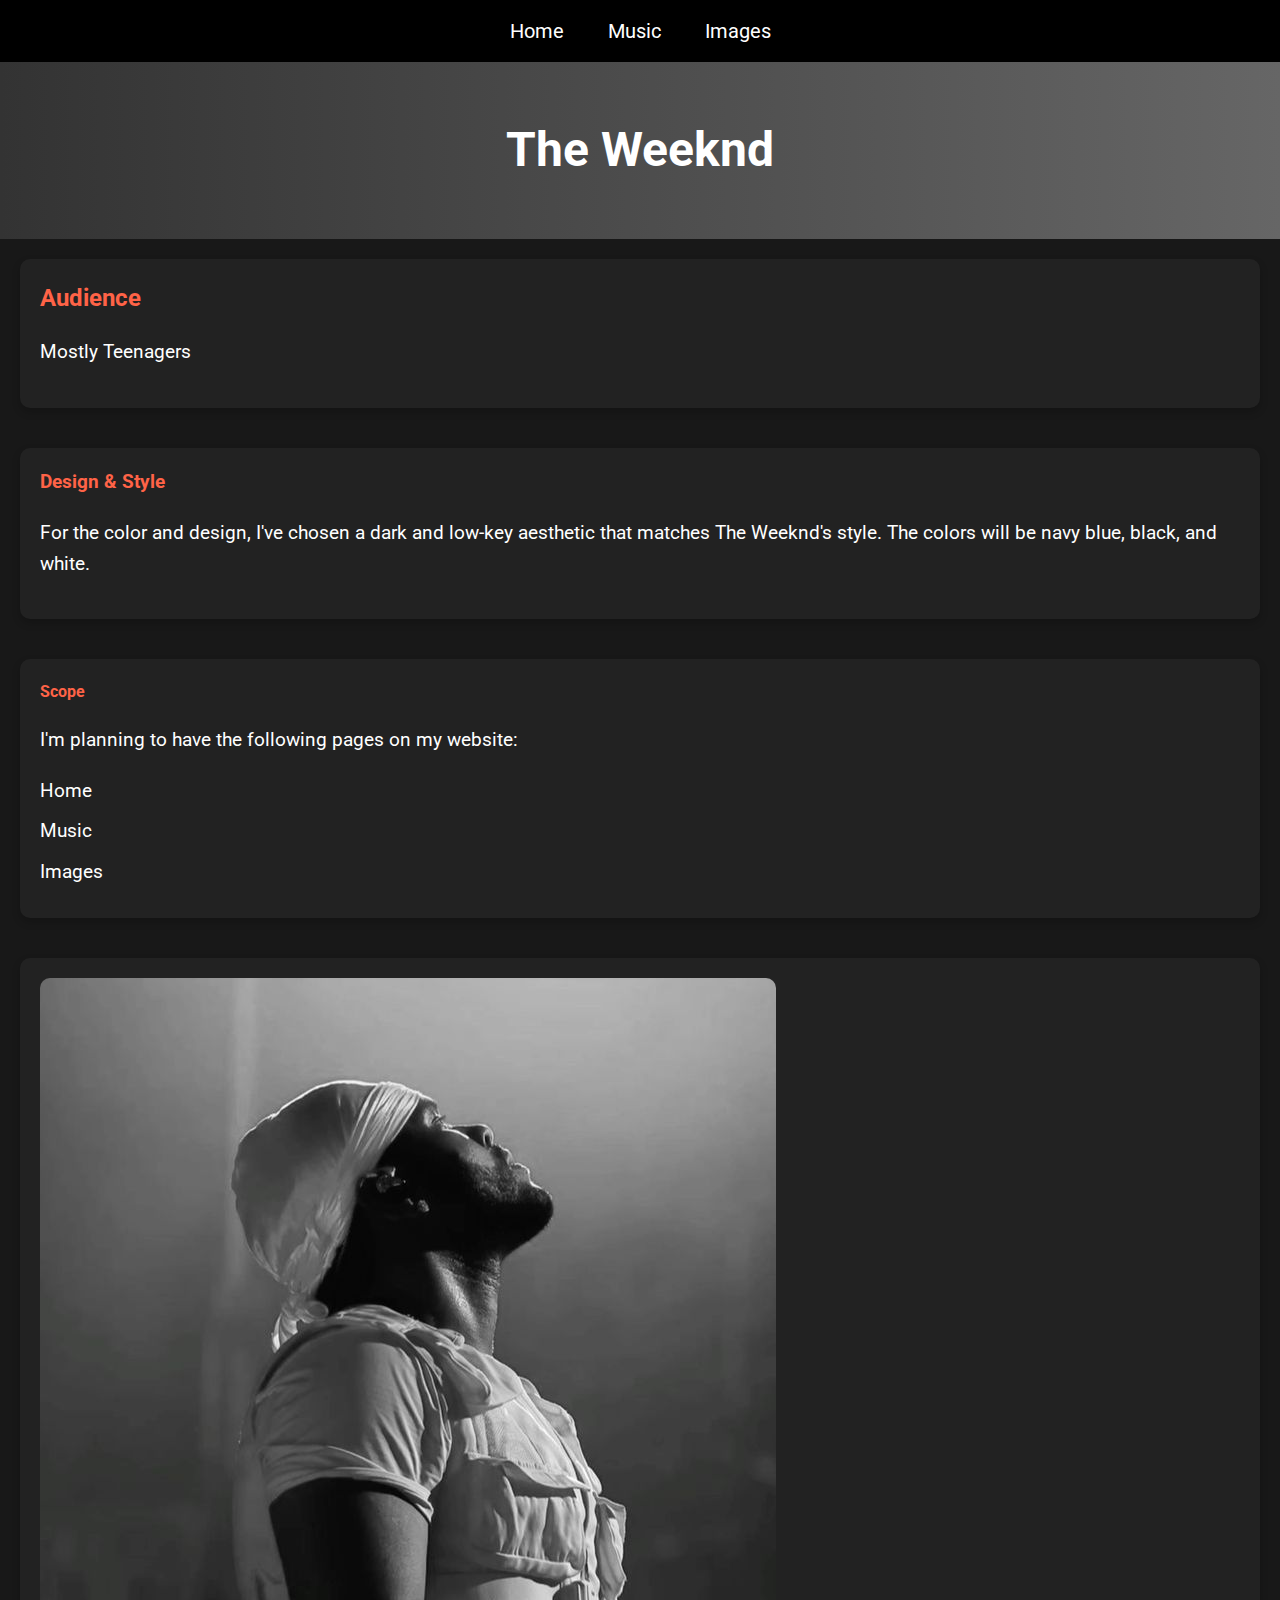
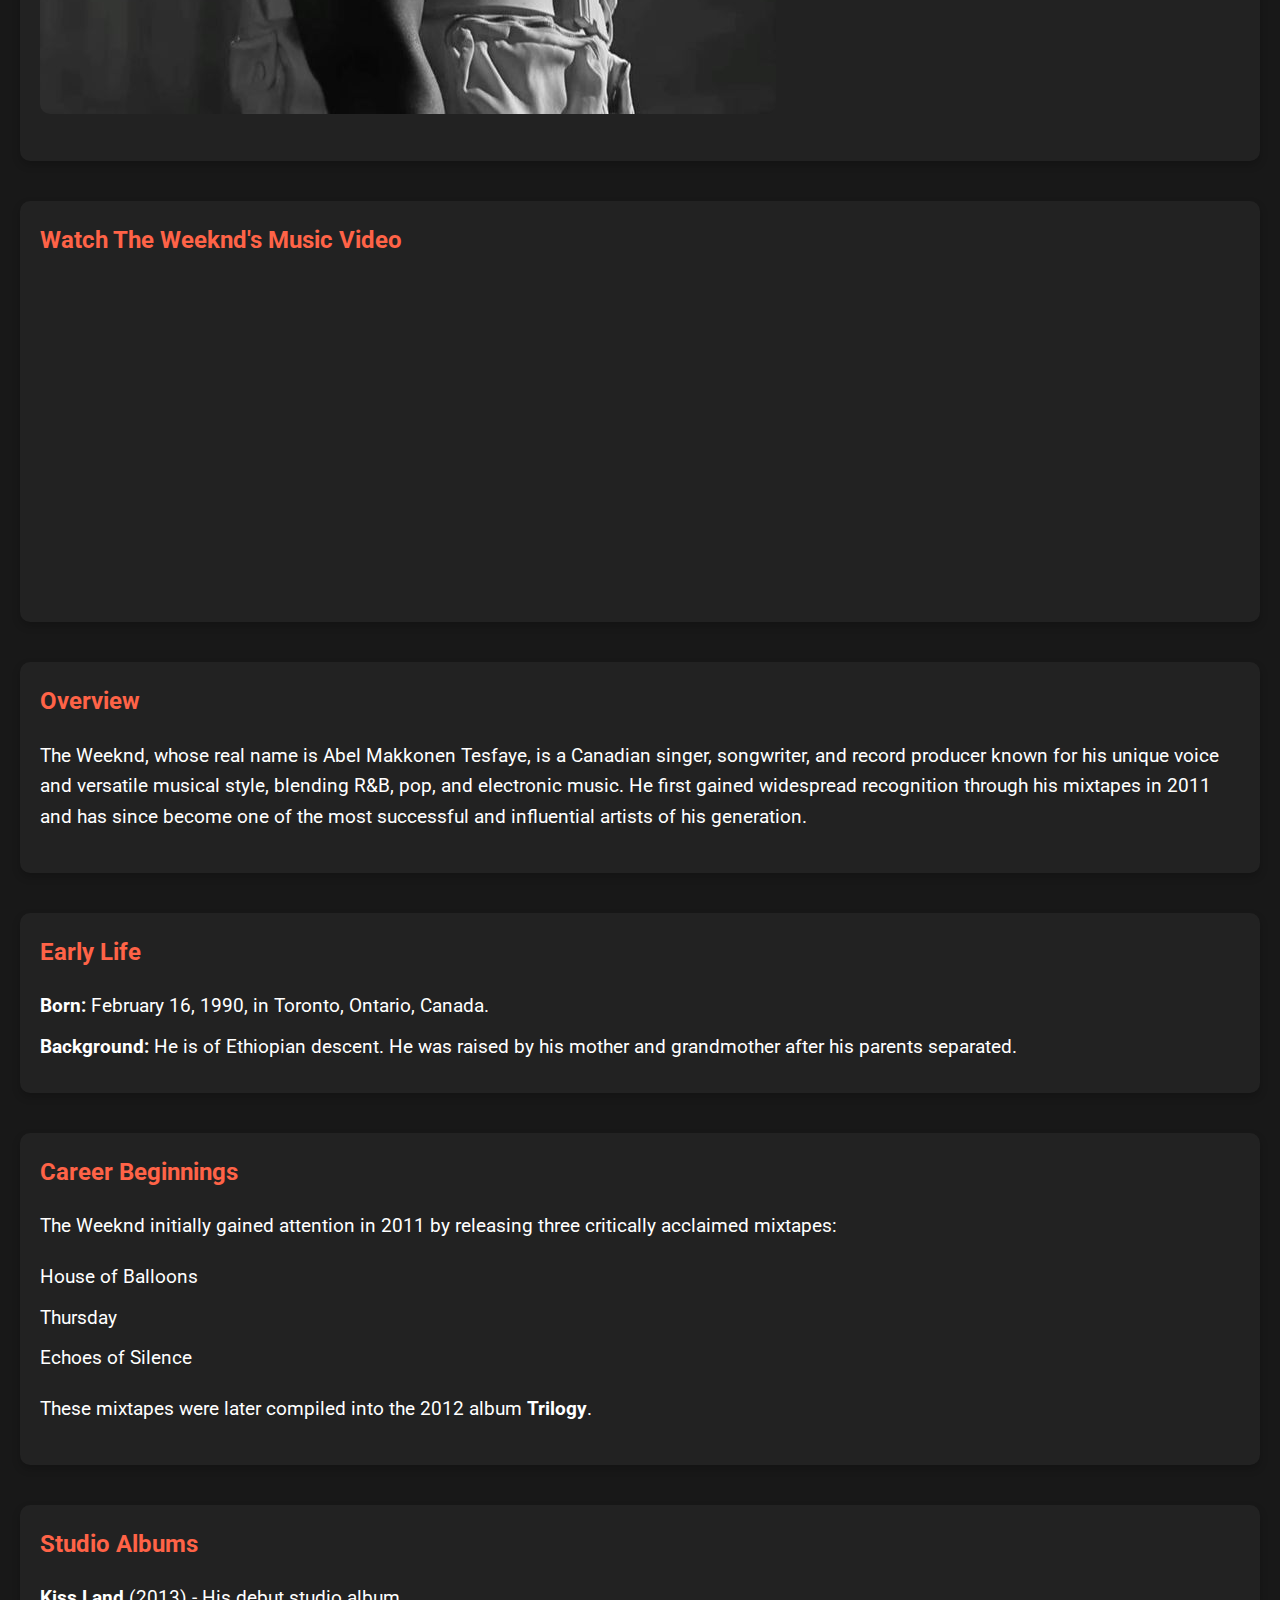
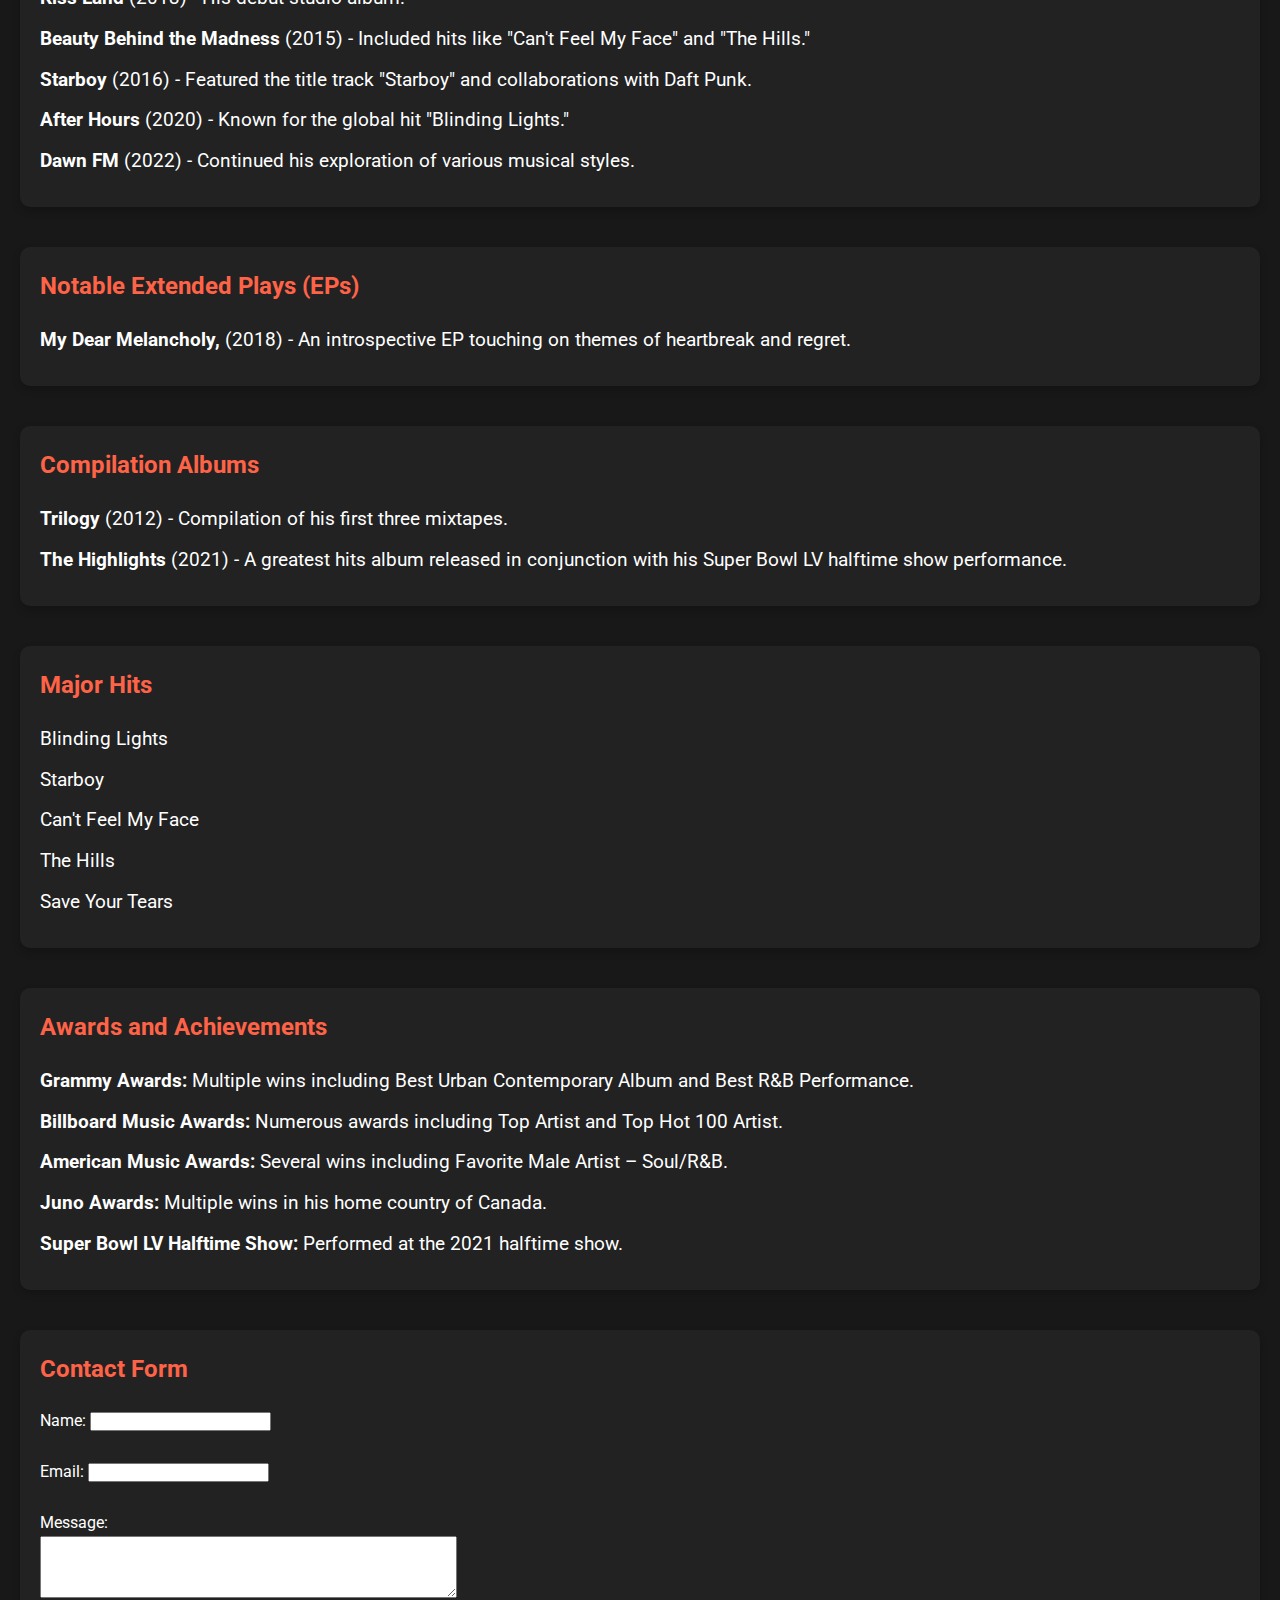
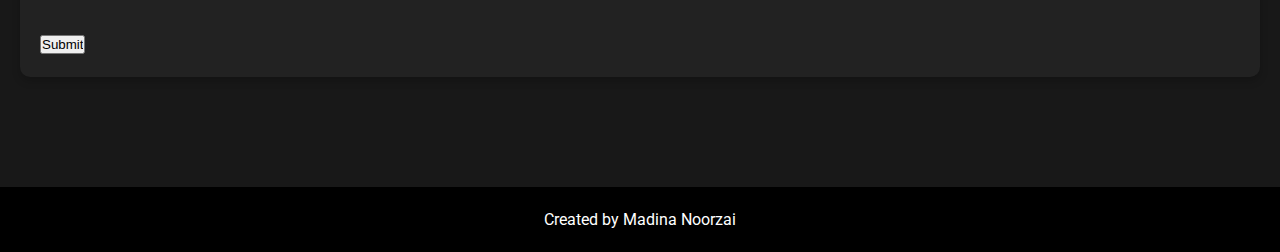
==== index.html @ ce21c23a "Add files via upload" ====
<!DOCTYPE html>
<html lang="en">
<head>
    <meta charset="UTF-8">
    <meta name="viewport" content="width=device-width, initial-scale=1.0">
    <title>The Weeknd Fan Site - Home</title>
    <link rel="stylesheet" href="styles.css">
    <link href="https://fonts.googleapis.com/css2?family=Roboto:wght@400;700&display=swap" rel="stylesheet">
</head>
<body>
    <div id="nav">
        <a href="index.html">Home</a>
        <a href="music.html">Music</a>
        <a href="images.html">Images</a>
    </div>
    
    <header>
        <h1>The Weeknd</h1>
    </header>
    
    <main>
        <section>
            <h2>Audience</h2>
            <p>Mostly Teenagers</p>
        </section>
        
        <section>
            <h3>Design & Style</h3>
            <p>For the color and design, I've chosen a dark and low-key aesthetic that matches The Weeknd's style. The colors will be navy blue, black, and white.</p>
        </section>
        
        <section>
            <h4>Scope</h4>
            <p>I'm planning to have the following pages on my website:</p>
            <ul>
                <li>Home</li>
                <li>Music</li>
                <li>Images</li>
            </ul>
        </section>
        
        <section>
            <img src="images/THEWEEKND.jpeg" alt="Design Plan Screenshot" style="max-width:100%;">
        </section>
        
        <section>
            <h2>Watch The Weeknd's Music Video</h2>
            <iframe width="560" height="315" src="https://www.youtube.com/embed/34Na4j8AVgA" frameborder="0" allow="accelerometer; autoplay; clipboard-write; encrypted-media; gyroscope; picture-in-picture" allowfullscreen></iframe>
        </section>

        <section>
            <h2>Overview</h2>
            <p>The Weeknd, whose real name is Abel Makkonen Tesfaye, is a Canadian singer, songwriter, and record producer known for his unique voice and versatile musical style, blending R&B, pop, and electronic music. He first gained widespread recognition through his mixtapes in 2011 and has since become one of the most successful and influential artists of his generation.</p>
        </section>
        
        <section>
            <h2>Early Life</h2>
            <ul>
                <li><strong>Born:</strong> February 16, 1990, in Toronto, Ontario, Canada.</li>
                <li><strong>Background:</strong> He is of Ethiopian descent. He was raised by his mother and grandmother after his parents separated.</li>
            </ul>
        </section>
        
        <section>
            <h2>Career Beginnings</h2>
            <p>The Weeknd initially gained attention in 2011 by releasing three critically acclaimed mixtapes:</p>
            <ul>
                <li>House of Balloons</li>
                <li>Thursday</li>
                <li>Echoes of Silence</li>
            </ul>
            <p>These mixtapes were later compiled into the 2012 album <strong>Trilogy</strong>.</p>
        </section>
        
        <section>
            <h2>Studio Albums</h2>
            <ul>
                <li><strong>Kiss Land</strong> (2013) - His debut studio album.</li>
                <li><strong>Beauty Behind the Madness</strong> (2015) - Included hits like "Can't Feel My Face" and "The Hills."</li>
                <li><strong>Starboy</strong> (2016) - Featured the title track "Starboy" and collaborations with Daft Punk.</li>
                <li><strong>After Hours</strong> (2020) - Known for the global hit "Blinding Lights."</li>
                <li><strong>Dawn FM</strong> (2022) - Continued his exploration of various musical styles.</li>
            </ul>
        </section>
        
        <section>
            <h2>Notable Extended Plays (EPs)</h2>
            <ul>
                <li><strong>My Dear Melancholy,</strong> (2018) - An introspective EP touching on themes of heartbreak and regret.</li>
            </ul>
        </section>
        
        <section>
            <h2>Compilation Albums</h2>
            <ul>
                <li><strong>Trilogy</strong> (2012) - Compilation of his first three mixtapes.</li>
                <li><strong>The Highlights</strong> (2021) - A greatest hits album released in conjunction with his Super Bowl LV halftime show performance.</li>
            </ul>
        </section>
        
        <section>
            <h2>Major Hits</h2>
            <ul>
                <li>Blinding Lights</li>
                <li>Starboy</li>
                <li>Can't Feel My Face</li>
                <li>The Hills</li>
                <li>Save Your Tears</li>
            </ul>
        </section>
        
        <section>
            <h2>Awards and Achievements</h2>
            <ul>
                <li><strong>Grammy Awards:</strong> Multiple wins including Best Urban Contemporary Album and Best R&B Performance.</li>
                <li><strong>Billboard Music Awards:</strong> Numerous awards including Top Artist and Top Hot 100 Artist.</li>
                <li><strong>American Music Awards:</strong> Several wins including Favorite Male Artist – Soul/R&B.</li>
                <li><strong>Juno Awards:</strong> Multiple wins in his home country of Canada.</li>
                <li><strong>Super Bowl LV Halftime Show:</strong> Performed at the 2021 halftime show.</li>
            </ul>
        </section>
        
        <section>
            <h2>Contact Form</h2>
            <form action="form_confirmation.html" method="get">
                <label for="name">Name:</label>
                <input type="text" id="name" name="name" required><br><br>
                <label for="email">Email:</label>
                <input type="email" id="email" name="email" required><br><br>
                <label for="message">Message:</label><br>
                <textarea id="message" name="message" rows="4" cols="50" required></textarea><br><br>
                <input type="submit" value="Submit">
            </form>
        </section>
    </main>
    
    <footer>
        Created by Madina Noorzai
    </footer>
</body>
</html>
---- styles.css ----
/* Reset */
* {
    margin: 0;
    padding: 0;
    box-sizing: border-box;
}

/* Body Styling */
body {
    font-family: 'Roboto', sans-serif;
    background-color: #181818;
    color: #fff;
    line-height: 1.6;
}

/* Navbar */
#nav {
    background-color: #000;
    color: #fff;
    padding: 15px;
    text-align: center;
    position: sticky;
    top: 0;
    z-index: 1000;
}

#nav a {
    color: #fff;
    text-decoration: none;
    margin: 0 20px;
    font-size: 20px;
}

#nav a:hover {
    color: #ff6347;
}

/* Header */
header {
    background: linear-gradient(to right, #333, #666);
    color: #fff;
    text-align: center;
    padding: 50px 0;
}

header h1 {
    font-size: 3em;
    margin: 0;
}

/* Main Content */
main {
    padding: 20px;
}

main section {
    margin-bottom: 40px;
    padding: 20px;
    background: #222;
    border-radius: 10px;
    box-shadow: 0 4px 8px rgba(0, 0, 0, 0.2);
}

main section h2, main section h3, main section h4 {
    margin-bottom: 20px;
    color: #ff6347;
}

main section ul {
    list-style-type: none;
    padding-left: 0;
}

main section ul li {
    margin: 10px 0;
    font-size: 1.2em;
}

main section p {
    margin: 20px 0;
    font-size: 1.2em;
    line-height: 1.6;
}

main section img {
    max-width: 100%;
    height: auto;
    margin-bottom: 20px;
    border-radius: 10px;
}

.gallery img {
    width: 30%;
    margin: 10px;
    border-radius: 10px;
    transition: transform 0.2s;
}

.gallery img:hover {
    transform: scale(1.05);
}

/* Footer */
footer {
    background-color: #000;
    color: #fff;
    text-align: center;
    padding: 20px 0;
    position: relative;
    bottom: 0;
    width: 100%;
    margin-top: 50px;
}

/* Responsive Design */
@media (max-width: 768px) {
    header h1 {
        font-size: 2em;
    }

    #nav a {
        font-size: 18px;
        margin: 0 10px;
    }

    main section p, main section ul li {
        font-size: 1em;
    }

    .gallery img {
        width: 45%;
    }
}
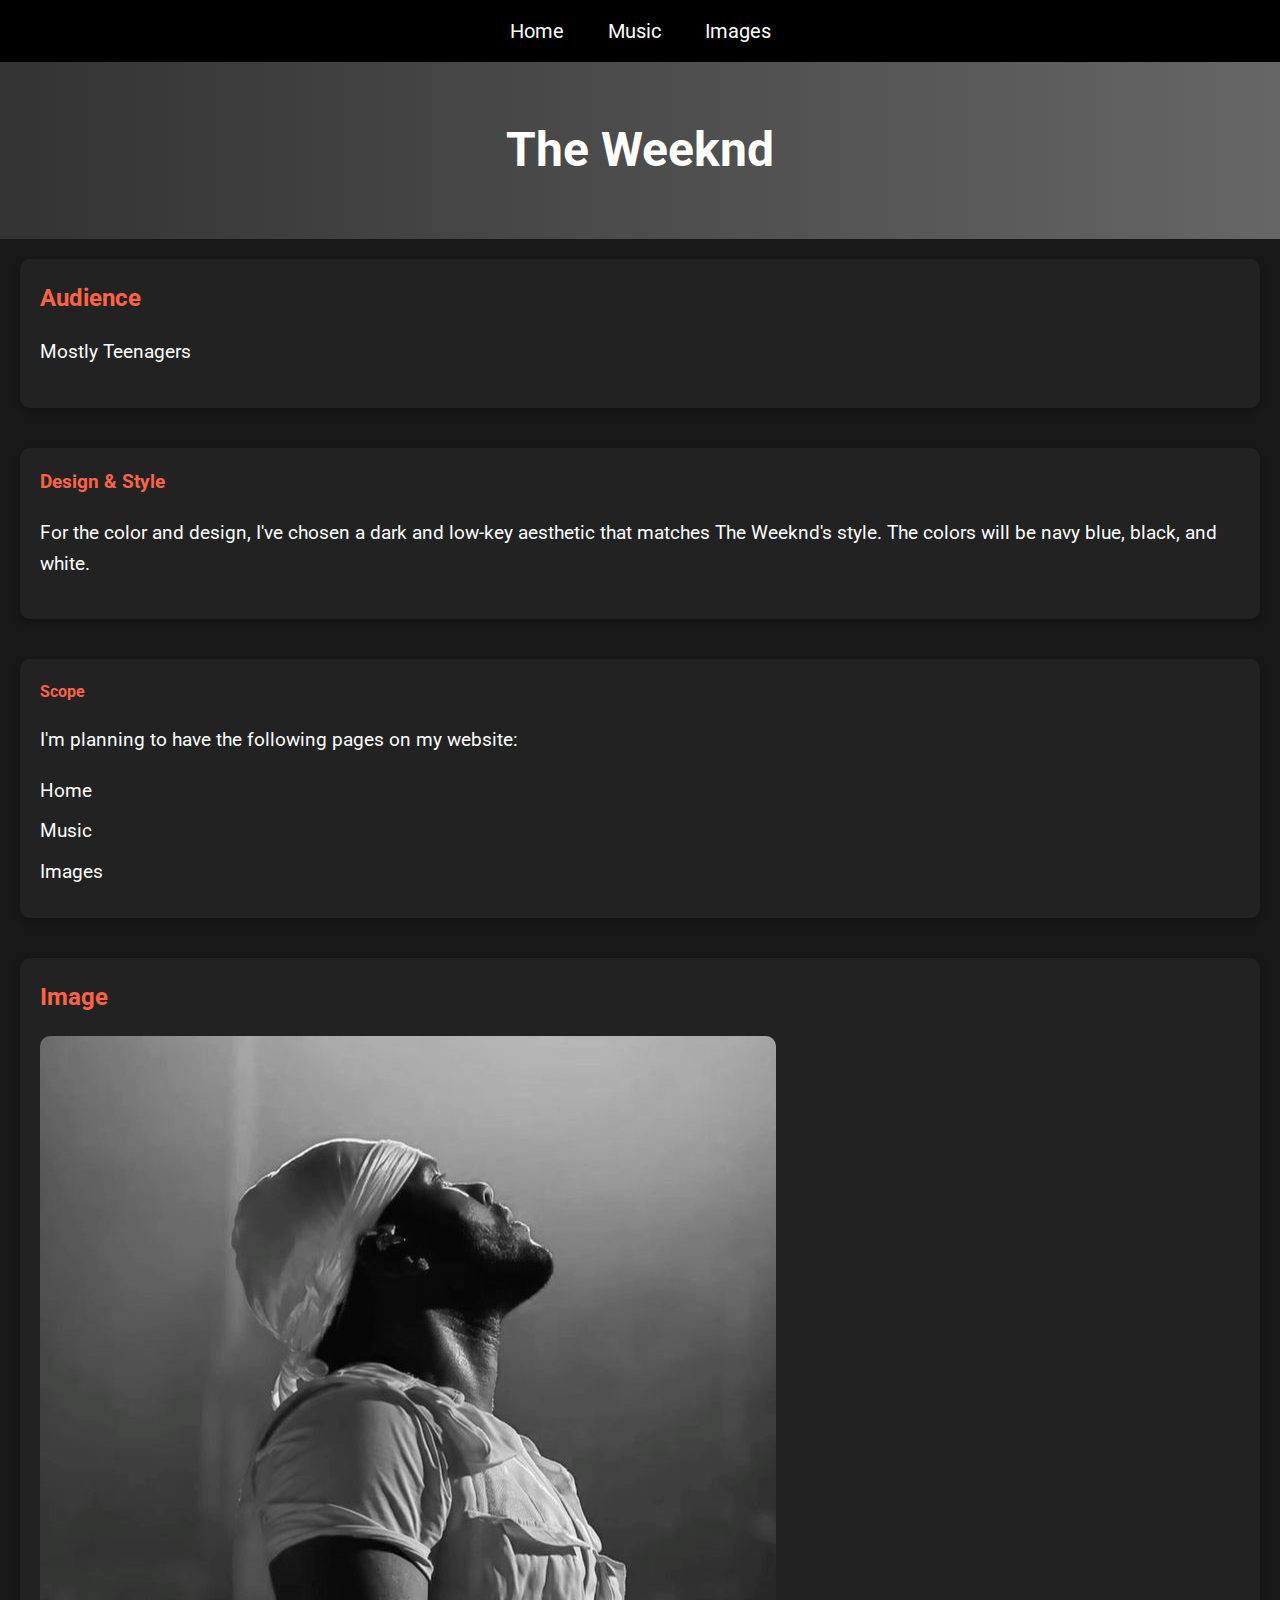
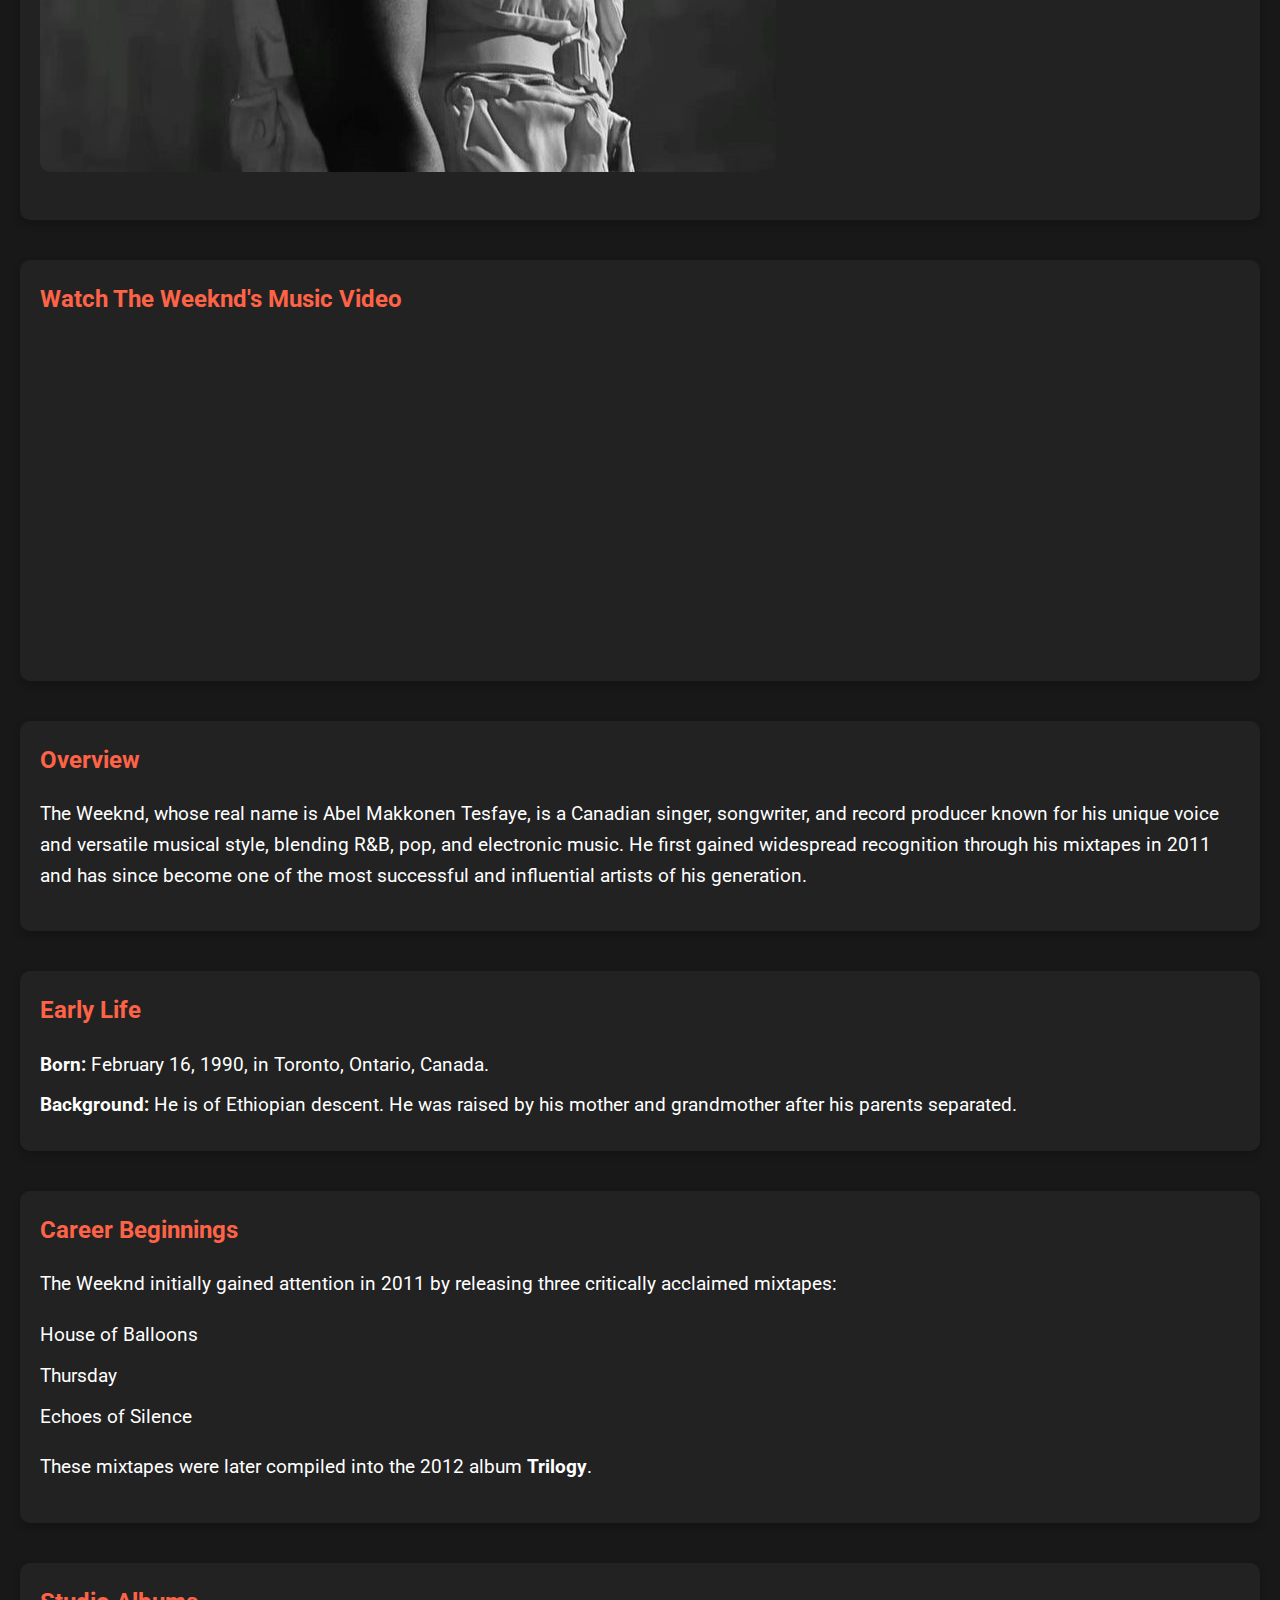
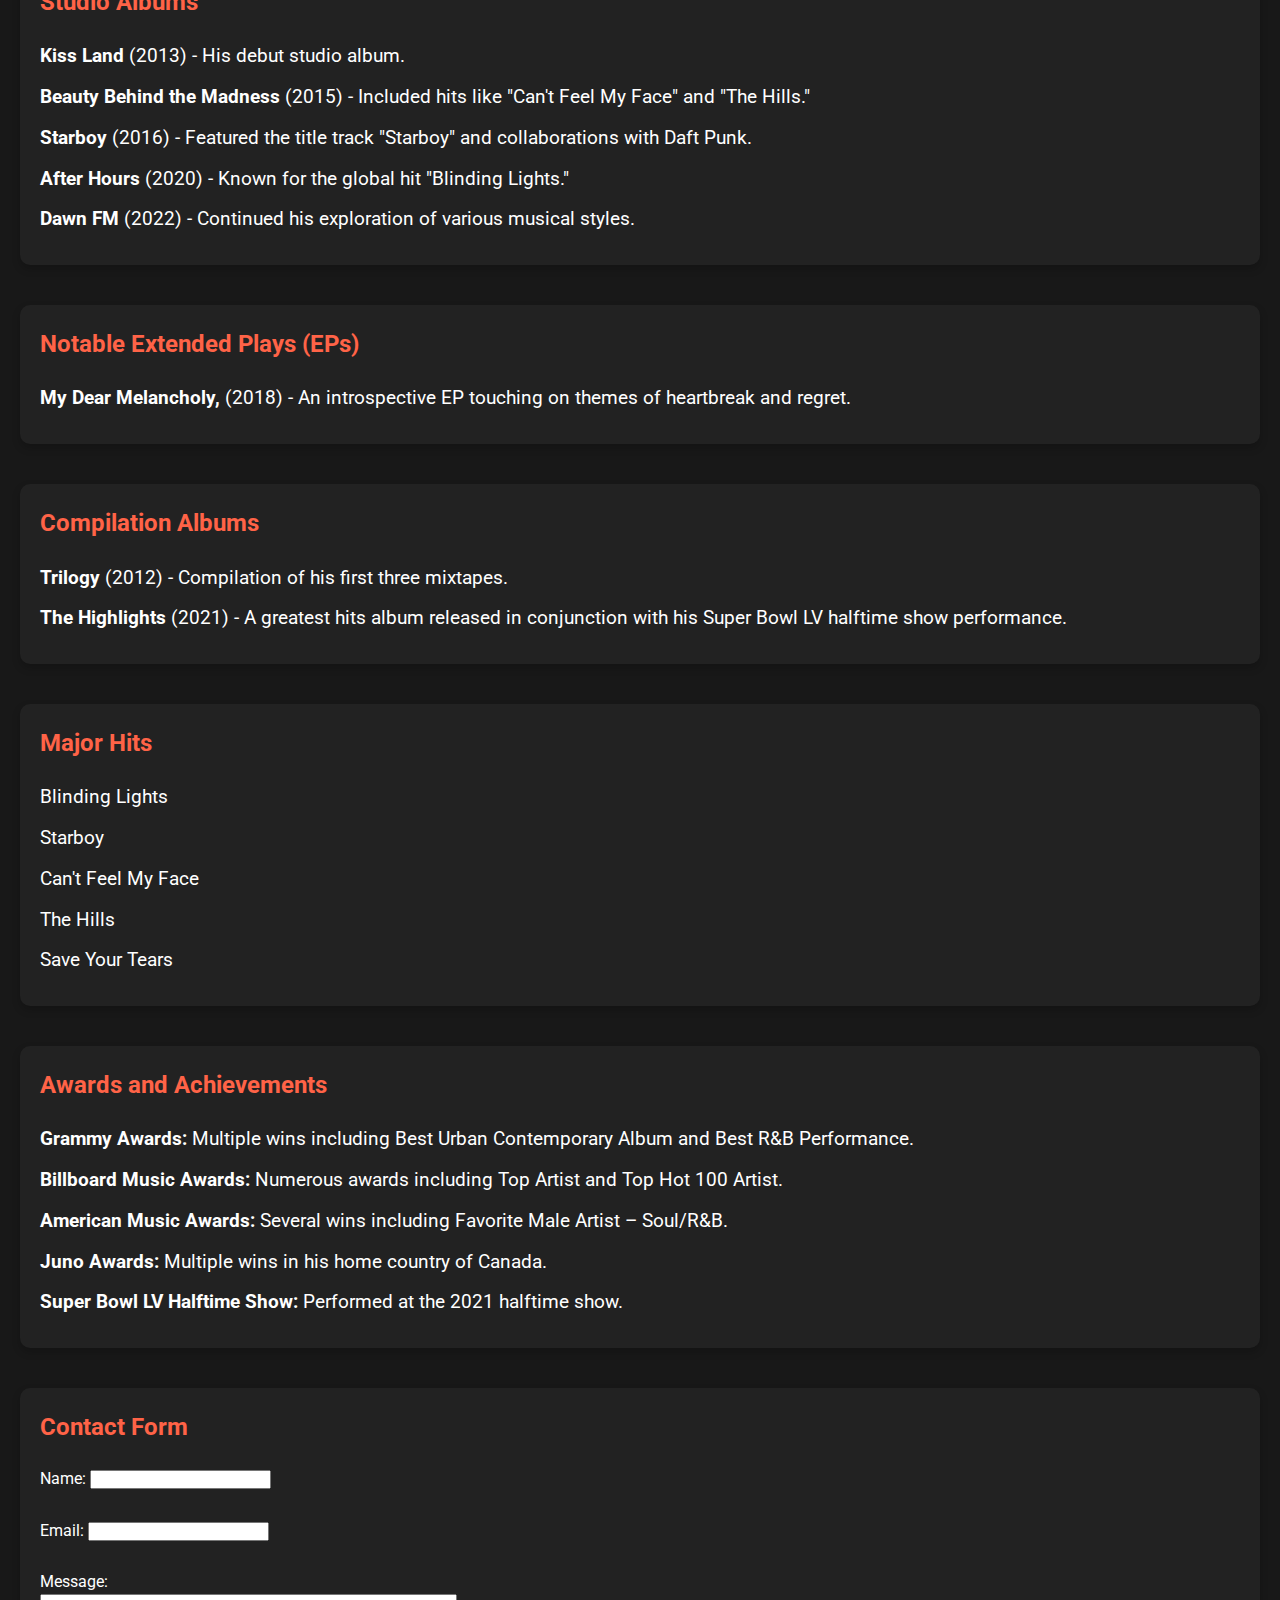
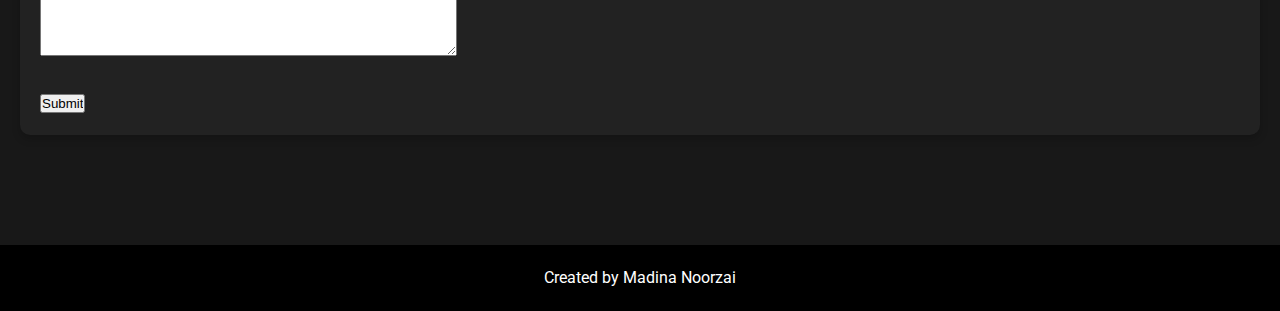
==== commit c8ddc089: "Update index.html" ====
--- a/index.html
+++ b/index.html
@@ -40,6 +40,7 @@
         </section>
         
         <section>
+            <h2>Image</h2>
             <img src="images/THEWEEKND.jpeg" alt="Design Plan Screenshot" style="max-width:100%;">
         </section>
         
@@ -138,4 +139,4 @@
         Created by Madina Noorzai
     </footer>
 </body>
-</html>+</html>
